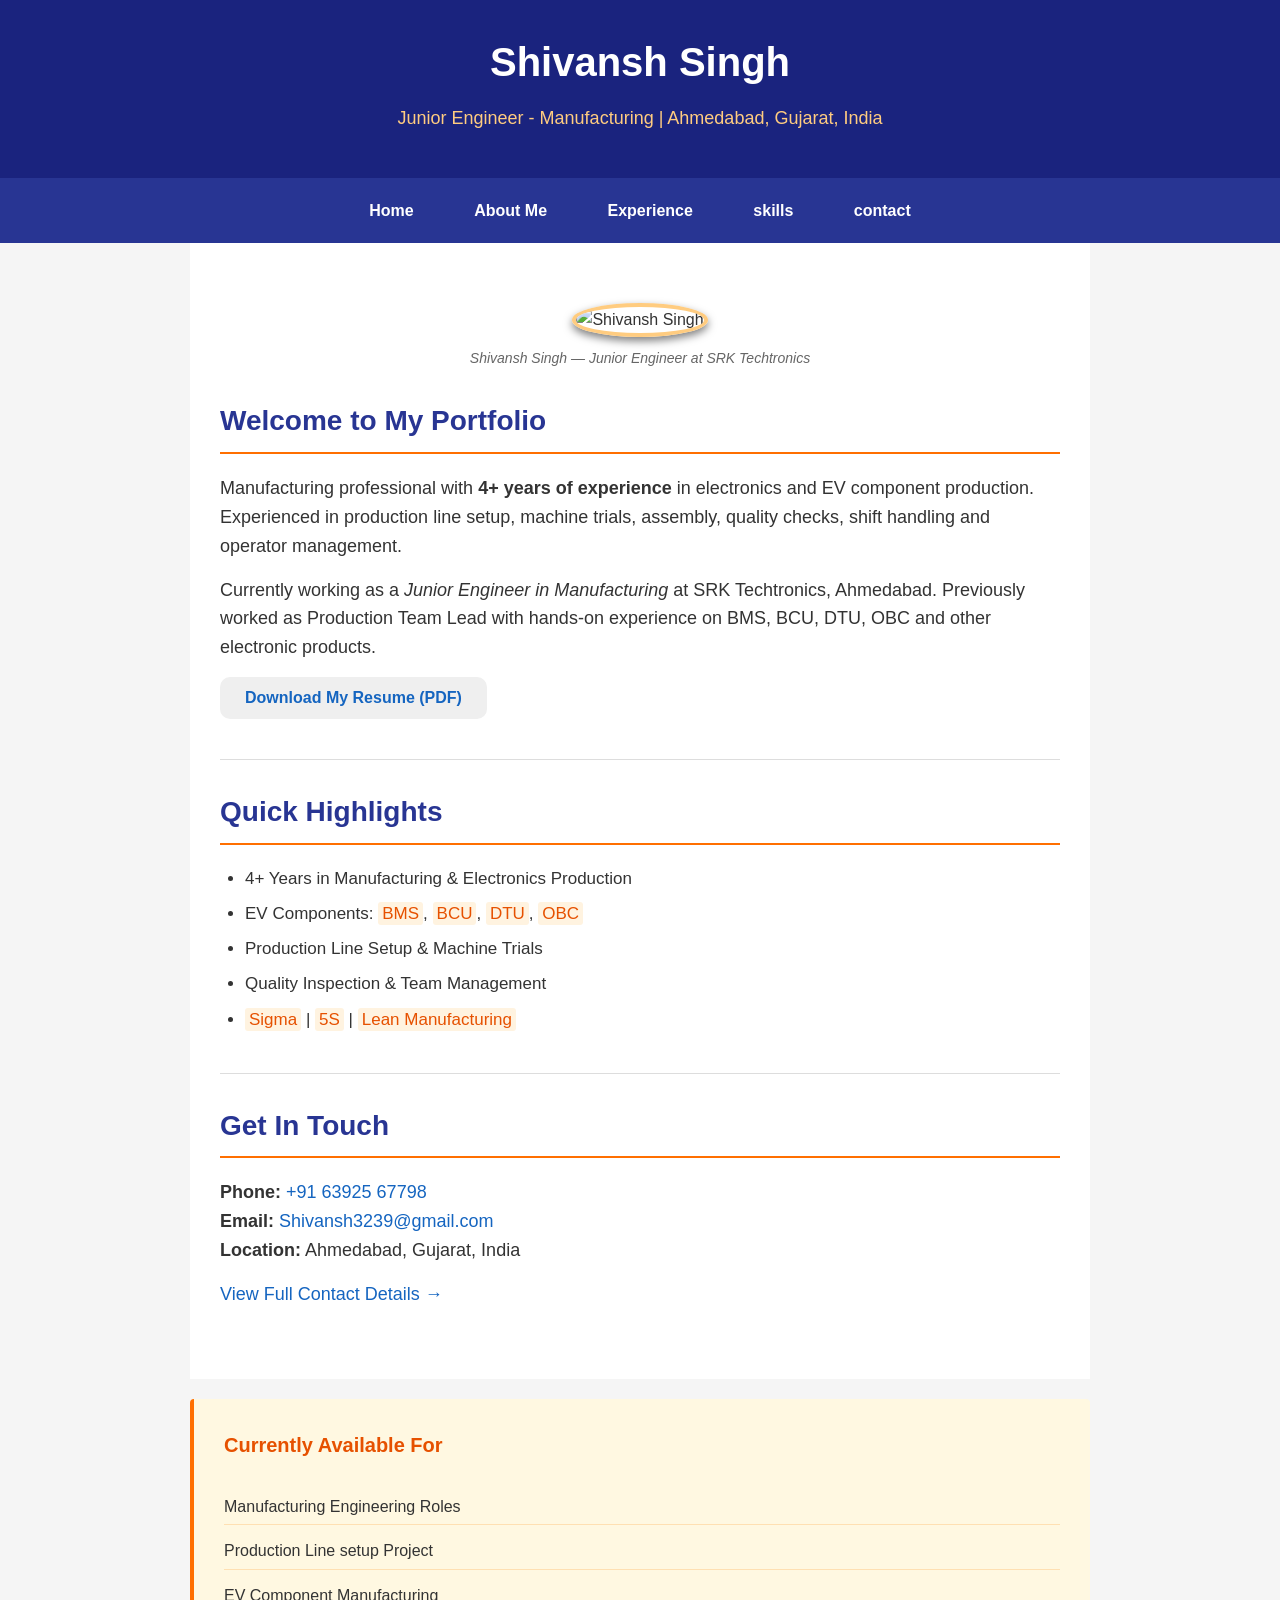
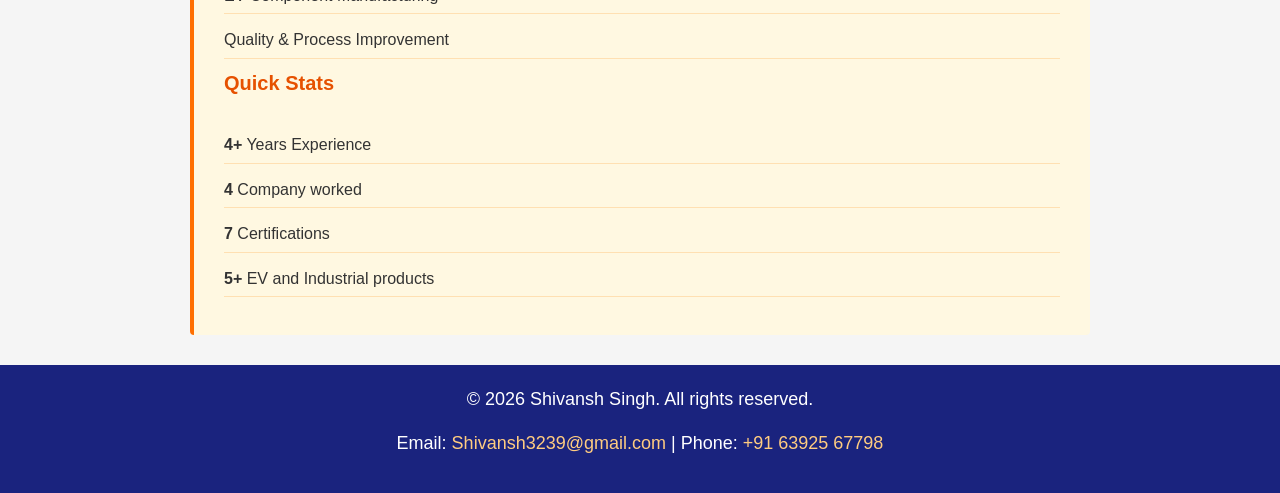
==== index.html @ 59038db4 "update" ====
<!DOCTYPE html>
<html lang="en">
<head>
    <meta charset="UTF-8">
    <meta name="viewport" content="width=device-width, initial-scale=1.0">
    <meta name="description" content="Portfolio of Shivansh Singh - Junior Engineer in Manufacturing with 4+ years of experience in EV electronics, BMS, BCU, DTU, OBC production, based in Ahmedabad, Gujarat.">
    <meta name="keyword" content="Shivansh Singh, Manufacturing Engineer, EV Component, BMS, BCU, DTU, OBC, Ahmedabad, Six Sigma, 5S">
    <meta name="author" content="Shivansh Singh">
    <link href="https://fonts.googleapis.com/css2?family=Roboto:wght@400;700&display=swap" rel="stylesheet">
    <link rel="stylesheet" href="style.css">
    <title>Shivansh Singh | Manufacturing Junior Portfolio</title>
</head>
<body>

    <!-- ==================== HEADER ==================== -->
    <header>
        <h1>Shivansh Singh</h1>
        <p>Junior Engineer - Manufacturing | Ahmedabad, Gujarat, India</p>
    </header>

    <!-- ==================== NAVIGATION ==================== -->
    <nav>
        <ul>
            <li><a href="index.html">Home</a></li>
			<li><a href="about.html">About Me</a></li>
			<li><a href="experience.html">Experience</a></li>
			<li><a href="skills.html">skills</a></li>
			<li><a href="contact.html">contact</a></li>
        </ul>
    </nav>

    <!-- ==================== MAIN CONTENT ==================== -->
    <main>
        
        <!-- ===== HERO SECTION ===== -->
        <section>
            <figure>
                <img src="images/shivansh.jpg" alt="Shivansh Singh" width="100" height="100">
                <figcaption>Shivansh Singh — Junior Engineer at SRK Techtronics</figcaption>
            </figure>
            
            <h2>Welcome to My Portfolio</h2>
            <p>
                Manufacturing professional with <strong>4+ years of experience</strong> in electronics 
                and EV component production. Experienced in production line setup, machine trials, 
                assembly, quality checks, shift handling and operator management.
            </p>
            <p>
                Currently working as a <em>Junior Engineer in Manufacturing</em> at SRK Techtronics, 
                Ahmedabad. Previously worked as Production Team Lead with hands-on experience on 
                BMS, BCU, DTU, OBC and other electronic products.
            </p>
            
            <p>
                <button><a href="C:\Users\shiva\OneDrive\Html Practice File\shivansh-Portfolio\Resume/Shivansh_Singh_Resume.pdf" download>Download My Resume (PDF)</a></button>
            </p>
        </section>

        <hr>

        <!-- ===== QUICK HIGHLIGHTS ===== -->
        <section>
            <h2>Quick Highlights</h2>
            <ul>
                <li><merk>4+ Years</merk> in Manufacturing & Electronics Production</li>
                <li>EV Components: <mark>BMS</mark>, <mark>BCU</mark>, <mark>DTU</mark>, <mark>OBC</mark></li>
                <li>Production Line Setup & Machine Trials</li>
                <li>Quality Inspection & Team Management</li>
                <li><mark> Sigma</mark> | <mark>5S</mark> | <mark>Lean Manufacturing</mark></li>
            </ul>
        </section>

        <hr>

        <!-- ===== CONTACT PREVIEW ===== -->
        <section>
            <h2>Get In Touch</h2>
            <p>
                <strong>Phone:</strong> <a href="tel:+916392567798">+91 63925 67798</a><br>
                <strong>Email:</strong> <a href="mailto:Shivansh3239@gmail.com">Shivansh3239@gmail.com</a><br>
                <strong>Location:</strong> Ahmedabad, Gujarat, India
            </p>
            <p>
                <a href="contact.html">View Full Contact Details →</a>
            </p>
        </section>

    </main>

    <!-----------Aside: Sidebar Content--------------->

    <aside>
        <h2>Currently Available For</h2>
            <ul>
                <li>Manufacturing Engineering Roles</li>
                <li>Production Line setup Project</li>
                <li>EV Component Manufacturing</li>
                <li>Quality & Process Improvement</li>
            </ul>

        <h2>Quick Stats</h2>

            <ul>
                <li><strong>4+</strong> Years Experience</li>
                <li><strong>4</strong> Company worked</li>
                <li><strong>7</strong> Certifications</li>
                <li><strong>5+</strong> EV and Industrial products</li>
            </ul>
    </aside>

    <!-- ==================== FOOTER ==================== -->
    <footer>
        <p>&copy; 2026 Shivansh Singh. All rights reserved.</p>
        <p>
            Email: <a href="mailto:Shivansh3239@gmail.com">Shivansh3239@gmail.com</a> | 
            Phone: <a href="tel:+916392567798">+91 63925 67798</a>
        </p>
    </footer>

</body>
</html>
---- style.css ----
/*-------------------Shivansh Singh Portfolio - Sylesheet-----------*/

/*-------------Step 1: CSS Reset (har developer yeh lagata hai)---------*/

* {
    margin: 0;
    padding: 0;
    box-sizing: border-box;
}

/*----------Smooth Scrolling---------------*/
html {
    scroll-behavior: smooth;
}
/*---------------Step 2: Body - Poore page ka base------------*/

body {
    background-color: #f5f5f5;
    color: #333333;
    font-family: 'open sans', Arial, Helvetica, sans-serif;
    font-size: 16px; 
    line-height: 1.6;
}

/*--------------Step 3: Header (Navy blue box)------------*/

header {
    background-color: #1a237e;       /*--------Rang----------*/
    color: white;                    /*----------Text ka rang-----------*/
    padding: 30px 20px;                /*---------Andar ka gap (upar-neeche 30, daayein-baayen 20)------*/
}

header h1 {
    color: white;               /*--------Header ke andar h1 white hoga-----*/
    font-size: 40px;
    margin-bottom: 10px;          /*-------Naam ke neeche gap-------*/
}

header p {
    color: #ffcc80;         /*--------halka orange--------*/
    font-size: 18px;
}

/*---------Style 4: Navigation (Dark blue box)----------*/


nav {
    background-color: #283593;          /*------Thoda halka blue-----*/
    padding: 15px 20px;                    /*------Andar ka Gap-------*/
    text-align: center;                    /*------Center mein-------*/
    margin-bottom: 0;                      /*-------Neeche se koi gap nahi----*/
}

/*--------------Step 5: Main Content (White Box)----------*/
main{
    max-width: 900px;           /*--------900px se Jyada wide nhi----------*/
    margin: 0 auto;             /*--------Centre me lao----------*/
    padding: 20px;              /*--------Andar ka gap-----------*/
    background-color: white;  /*--------white background------*/
}

/*---------------Step 6: Sections-------------*/
section {
    margin-bottom: 30px;        /*---------Har section ke neeche 30px gap------*/
}

/*--------------Step 7: ----------------*/
h2 {
    color: #283593;
    font-size: 28px;
    font-weight: 700;
    border-bottom: 2px solid #ff6f00;       /*------Neeche orange line----*/
    padding-bottom: 10px;       /*--------Line se text ka gap-------*/
    margin-bottom: 20px;        /*--------Heading ke neeche gap-----*/
}

h3 {
    color: #3949ab;
    font-size: 22px;
    margin-top: 25px;
    margin-bottom: 10px;
}

/*----------Step 8: Paragraph & Links----------*/

p {
    font-size: 18px;
    margin-bottom: 15px; 
}
a {
    color: #1565c0;
    text-decoration: none;
}

a:hover {
    color: #ff6f00;
    text-decoration: underline;
}

/*-----------Step 9: Footer (Navy blue Box-------*/
footer {
    background-color: #1a237e;
    color: white;
    text-align: center;
    padding: 20px;              /*--------Andar ka gap---------*/
    margin-top:  30px;          /*--------Upar se gap-----*/
}

footer a {
    color: #ffcc80;
}
footer a:hover {
    color: white;
}

/*---------Step 10: Mark (Highlight)--------*/
mark {
    background-color: #fff3e0;
    color: #e65100;
    padding: 2px 4px;
    border-radius: 3px;
}

/*---------Step 11: Address Box----------*/
address {
    font-style: normal;
    background-color: #e8eaf6;
    padding: 15px;          /*--------Andar ka gap-------*/
    border-left: 4px solid #3949ab;                 /*-------Baayein se blue line--------*/
    border-radius: 25px;        /*------Corner roound---------*/
    border-bottom: 20px;          /*-------Neeche se gao--------*/
}

/*------------Step 12: Horizontal Rule-----------*/
hr {
    border: none;               /*------------Default border hatoo--------*/
    border-top: 1px solid #ddd;     /*-------Sirf upar ki line---------*/
    margin: 30px;               /*----------Upar-neeche gap-------*/
}

/*-----------Chapter 4------------*/


/*-------------Step 1: CSS Reset--------------*/
* {
    margin: 0;
    padding: 0;
    box-sizing: border-box;
}

/*--------------Step 2: Body---------------*/
body {
    background-color: #f5f5f5;
    color: #333333;
    font-family: 'open sans', Arial, Helvetica, sans-serif;
    font-size: 16px;
    line-height: 1.6;
}

/*------------Step 3: Header------------*/
header {
    background-color: #1a237e;
    color: white;
    padding: 30px 20px;
    text-align: center;
}

/*-------------Step 4:------------*/
nav {
    background-color: #283593;
    padding: 15px 20px;
    text-align: center;
}
nav ul {
    list-style: none;
    margin: 0;
    padding: 0;
}
nav ul li {
    display: inline-block;
    margin: 0 20px;
}
nav ul li a {
    color: white;
    font-weight: bold;
    padding: 5px 8px;
    display: inline-block; 
    border-radius: 4px;
    transition: background-color 0.3s;
}
nav ul li a:hover {
    background-color: #ff6f00;
    color: white;
    text-decoration: none;
}

/*-----------Step 5: Main content-----------*/
main {
    max-width: 900px;
    margin: 0 auto;
    padding: 30px;
    background-color: white;
    min-height: 500px;
}
/*-----------Step 6:-------------*/
section {
    margin-bottom: 40px;
}
/*----------Step 7:----------*/
h2 {
    color: #283593;
    font-size: 28px;
    font-weight: 700;
    border-bottom: 2.5px solid #ff6f00;
    padding-bottom: 8px;
    margin-bottom: 20px;
}

h3 {
    color: #3949ab;
    font-size: 22px;
    margin-top: 25px;
    margin-bottom: 10px;
}

/*-------------Step 8: Paragraphs & Links---------*/
p {
    font-size: 18px;
    margin-bottom: 15px;
}

a {
    color: #1565c0;
    text-decoration: none;
}

a:hover {
    color: #ff6f00;
    text-decoration: underline;
}

/*------------Step 9: Lists (Skills, Highlights)---------*/
main ul {
    list-style-type: disc;
    padding-left: 25px;
    margin-bottom: 15px;
}

main ul li {
    margin-bottom: 8px;
    font-size: 17px;
}

/*-----------Step 10: Images & figure----------*/
img {
    max-width: 100%;
    height: auto;
}

figure {
    text-align: center;
    margin: 30px 0;
}

figure img {
    border-radius: 50%;
    width: 200px;
    height: 200px;
    object-fit: cover;
    border: 4px solid #ffcc80;
    box-shadow: 0 4px 8px rgba(0, 0, 0, 0.5);
}

figcaption {
    color: #666;
    font-size: 14px;
    margin-top: 10px;
    font-style: italic;
}

/*---------------Step 11: Tables (Certification)------------*/
table {
    width: 100%;
    border-collapse: collapse;
    margin: 20px 0;
    font-size: 16px;
}

caption {
    font-weight: bold;
    margin-bottom: 10px;
    text-align: left;
    color: #333;
}

thead {
    background-color: #1a237e;
    color: white;
}

th, td {
    padding: 8px 10px;
    text-align: left;
    border-bottom: 1px solid #ddd;
}

th {
    font-weight: 700;
    text-transform: uppercase;
    font-size: 14px;
    letter-spacing: 0.5px;
}

tbody tr:nth-child(even) {
    background-color: #f8f9fa;
}

tbody tr:hover {
    background-color: #e3f2fd;
}
tfoot {
    background-color: #fff3e0;
    font-weight: bold;
}

/*--------------Step 12: forms (Contact page)-----------*/
input[type="text"],
input[type="email"],
input[type="tel"],
textarea,
select {
    width: 100%;
    padding: 8px;
    margin-bottom: 15px;
    border: 1px solid #ccc;
    border-radius: 10px;
    font-size: 16px;
    font-family: inherit;
}

input:focus,
textarea:focus,
select:focus {
    border-color: #1565c0;
    outline: none;
    box-shadow: 0 0 0 3px rgba(21, 101, 192, 0.2);
}

textarea {
    resize: vertical;
    min-height: 120px;
}
fieldset {
    border: 1px solid #ddd;
    padding: 20px;
    margin-bottom: 20px;
    border-radius: 10px;
}

legend {
    font-weight: bold;
    color: #1a237e;
    padding: 0 10px;
}
/*-----------Step 13: Buttons--------*/
button {
    padding: 12px 25px;
    font-size: 16px;
    font-weight: bold;
    border: none;
    border-radius: 10px;
    cursor: pointer;
    margin-right: 10px;
    transition: background-color 0.3s;
}

button[type="submit"] {
background-color: #ff6f00;
color: white;
}

button[type="submit"]:hover {
background-color: #e65100;
}
button[type="reset"] {
background-color: #e0e0e0;
color: #333;
}

button[type="reset"]:hover {
    background-color: #bdbdbd;
}

/*-----------Step 14: Address---------------*/
address {
    font-style: normal;
    background-color: #e8eaf6;
    padding: 15px;
    border-left: 6px solid #3949ab;
    border-radius: 20px;
    margin-bottom: 20px;
}

/*------------Step 15: Mark & HR---------------*/
mark {
    background-color: #fff3e0;
    color: #e65100;
    padding: 2px 4px;
    border-radius: 3px;
}

hr {
    border: none;
    border-top: 1px solid #ddd;
    margin: 30px 0;
}

/*-----------Step 16: footer---------------*/
footer {
    background-color: #1a237e;
    color: white;
    text-align: center;
    padding: 20px;
    margin-top: 30px;
}

footer a {
    color: #ffcc80;
}

footer a:hover {
    color: white
}

/*----------Step 17: Aside (Sidebar)------------*/
aside {
    max-width: 900px;
    margin: 20px auto;
    padding: 30px;
    background-color: #fff8e1;
    border-left: 4px solid #ff6f00;
    border-radius: 4px;
}

aside h2 {
    font-size: 20px;
    border-bottom: none;
    color: #e65100;
}

aside ul {
    list-style: none;
    padding: 0;
}

aside ul li {
    margin-bottom: 8px;
    padding: 5px 0;
    border-bottom: 1px solid #ffe0b2;
}
/*-----------Mobile Responsive Style------------*/

@media screen and (max-width: 768px) {

    /*--------Header text chhota----------*/
    header   {
        padding: 20px 15px;
    }

    header h1 {
        font-size: 28px;
    }
    header p {
        font-size: 16px;
    }

    /*-------------Navigation vertical-------------*/
    nav  {
        padding: 10px;
    }

    nav ul li {
        margin: 5px 0;
    }

    nav ul li a {
        padding: 10px;
    }

    /*------------Main Content adjust-----------*/
    main {
        padding: 15px;
        margin: 10px;
        max-width: 100%;
    }

    h2 {
        font-size: 24px;    
    }
    h3 {
        font-size: 20px;
    }
    p {
        font-size: 16px;
    }

    /*------------------Table font Chhota----------*/
    table {
        font-size: 14px;
    }
    th, td {
        padding: 8px 10px;
    }

    /*----------form fields-----------*/
    input, textarea, select {
        font-size: 16px;  /*--------iphone zoom fix----------*/
    }

    /*--------------button full width------------*/
    button {
        width: 100%;
        margin-bottom: 10px;
        margin-right: 0;
    }

    /*---------Aside adjust--------------*/
    aside {
        margin: 10px;
        padding: 15px;
    }

    /*----------Photo size--------------*/
    figure img {
        width: 150px;
        height: 150px;
    }
}

/*----------Print Style-----------*/

@media print {

    nav, footer, aside, form {
        display: none;
    }

    main {
        max-width: 100%;
        margin: 0;
        padding: 0;
    }

    body {
        background-color: white;
        color: black;
        font-size: 12pt;
    }

    a::after {
        content: " (" attr(href) ")";
        font-size: 10pt;
        color: #666;
    }

    h2 {
        border-bottom: 1px solid #000;
    }
}
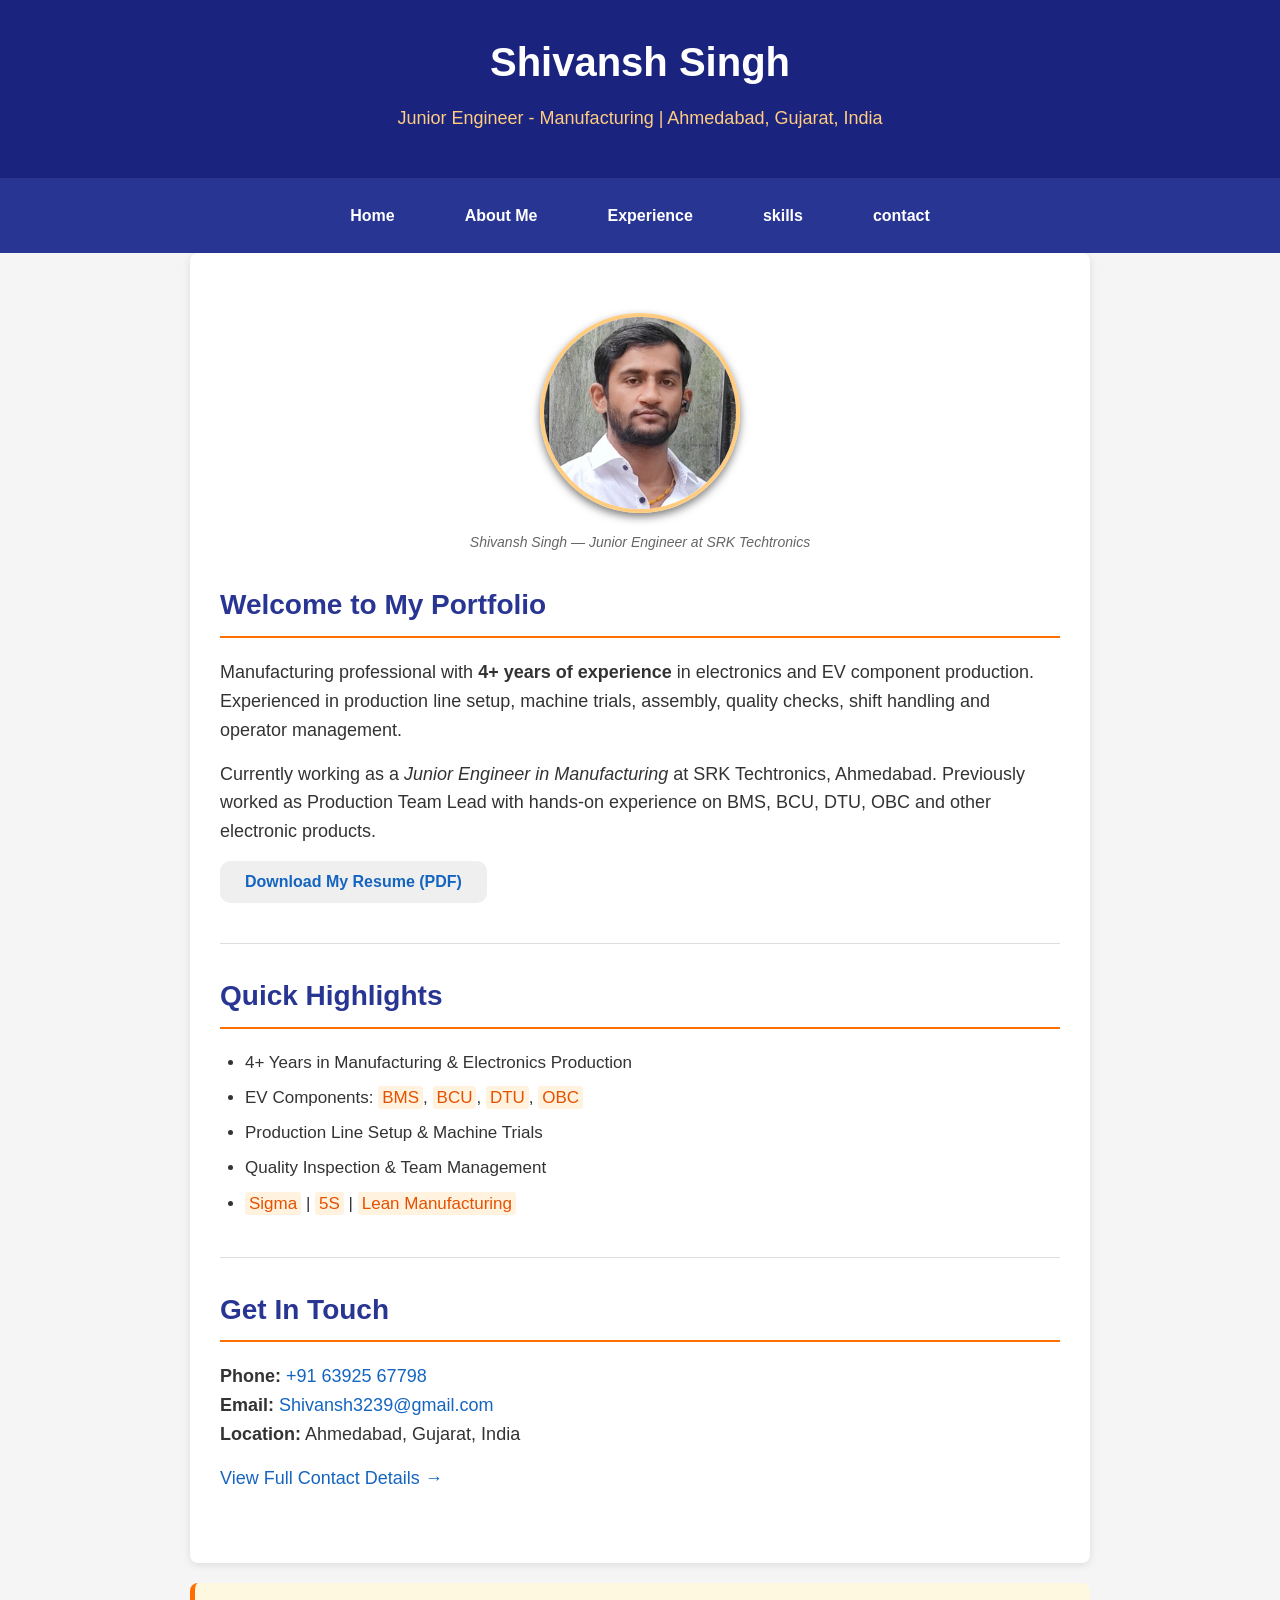
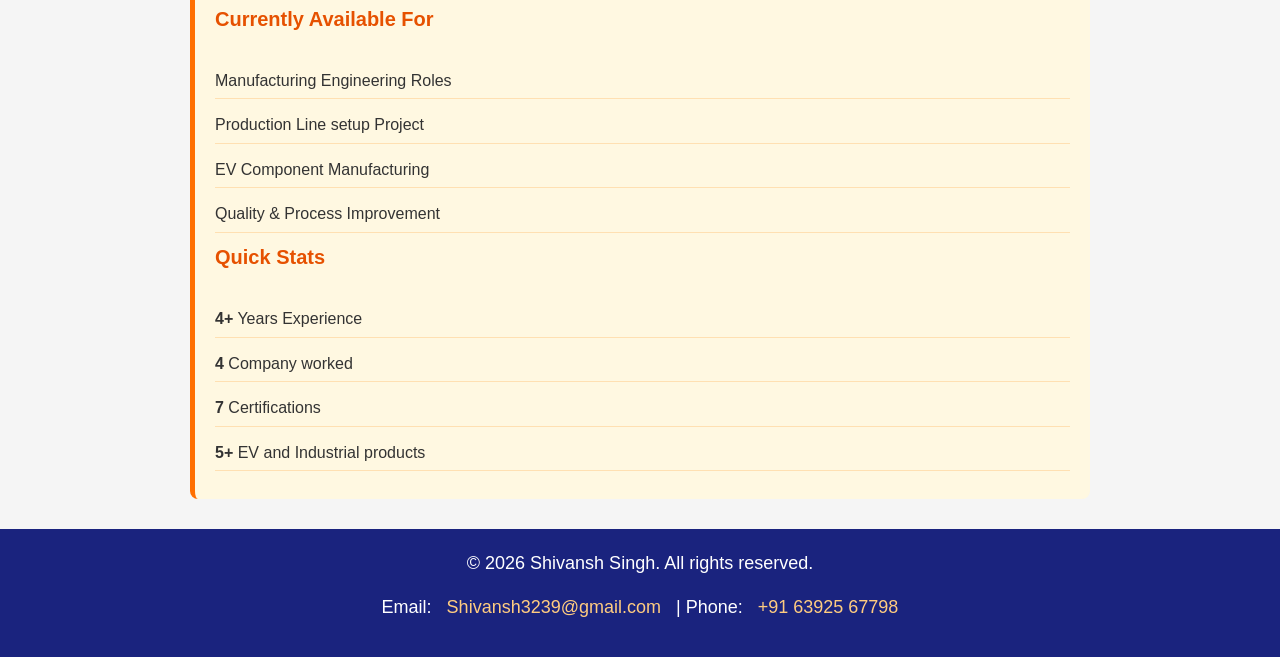
==== commit bac78993: "index update" ====
--- a/index.html
+++ b/index.html
@@ -35,7 +35,7 @@
         <!-- ===== HERO SECTION ===== -->
         <section>
             <figure>
-                <img src="images/shivansh.jpg" alt="Shivansh Singh" width="100" height="100">
+                <img src="Images/shivansh.jpg" alt="Shivansh Singh" width="100" height="100">
                 <figcaption>Shivansh Singh — Junior Engineer at SRK Techtronics</figcaption>
             </figure>
             
@@ -52,7 +52,7 @@
             </p>
             
             <p>
-                <button><a href="C:\Users\shiva\OneDrive\Html Practice File\shivansh-Portfolio\Resume/Shivansh_Singh_Resume.pdf" download>Download My Resume (PDF)</a></button>
+                <button><a href="Resume/Shivansh_Singh_Resume.pdf" download>Download My Resume (PDF)</a></button>
             </p>
         </section>
 
--- a/style.css
+++ b/style.css
@@ -566,4 +566,95 @@
     h2 {
         border-bottom: 1px solid #000;
     }
-}+}
+
+/*-----------Flex CSS------------------*/
+
+nav ul {
+    list-style: none;
+    display: flex;
+    justify-content: center;
+    align-items: center;
+    gap: 10px;
+    padding: 0;
+    margin: 0;
+}
+
+nav ul li a {
+    /*----------------Ab display: inline block ki zaroorat nahi*/
+    padding: 10px 10px;
+    color: white;
+    font-weight: bold;
+    border-radius: 4px;
+    transition: background-color 0.3s;
+}
+
+.hero {
+    display: flex;
+    align-items: center;
+    justify-content: center;
+    gap: 40px;
+
+    flex-wrap: wrap;
+}
+.hero figure {
+    margin: 0;
+}
+
+.hero-text {
+    max-width: 500px;
+}
+
+footer p {
+    display: flex;
+    justify-content: center;
+    align-items: center;
+    gap: 15px;
+    flex-wrap: wrap;
+}
+
+/*-----------wrapper-parent contailner---------------*/
+
+.layout-container {
+    display: flex;
+    gap: 30px;
+    max-width: 1200px;
+    margin: 0 auto;
+    padding: 20px;
+    align-items: flex-start;    /*-------------Dono box upper se align--------------*/
+}
+
+/*-------------main content - 75% space-----------*/
+main {
+    flex: 3;
+    background-color: white;
+    padding: 30px;
+    border-radius: 8px;
+    box-shadow: 0 2px 8px rgba(0, 0, 0, 0.1);
+}
+
+/*---------sidebar - 25% space-------------*/
+
+aside {
+    flex: 1;
+    background-color: #fff8e1;
+    padding: 20px;
+    border-radius: 8px;
+    border-left: 5px solid #ff6f00;
+    height: fit-content;        /*----------Apni height se stretch na ho---------------*/
+    min-width: 250px;           /*----------Bahut chhota na ho------------*/
+}
+
+/*----------------Hero Section - Photo + text-------------*/
+.hero {
+    display: flex;
+    align-items: center;
+    justify-content: center;
+    gap: 40px;
+    flex-wrap: wrap;
+    margin-bottom: 30px;
+}
+.hero figure {
+    margin: 0;
+    flex: 0 0 200px;    /*-----------Fix 200px, na grow na shrink----------*/
+}
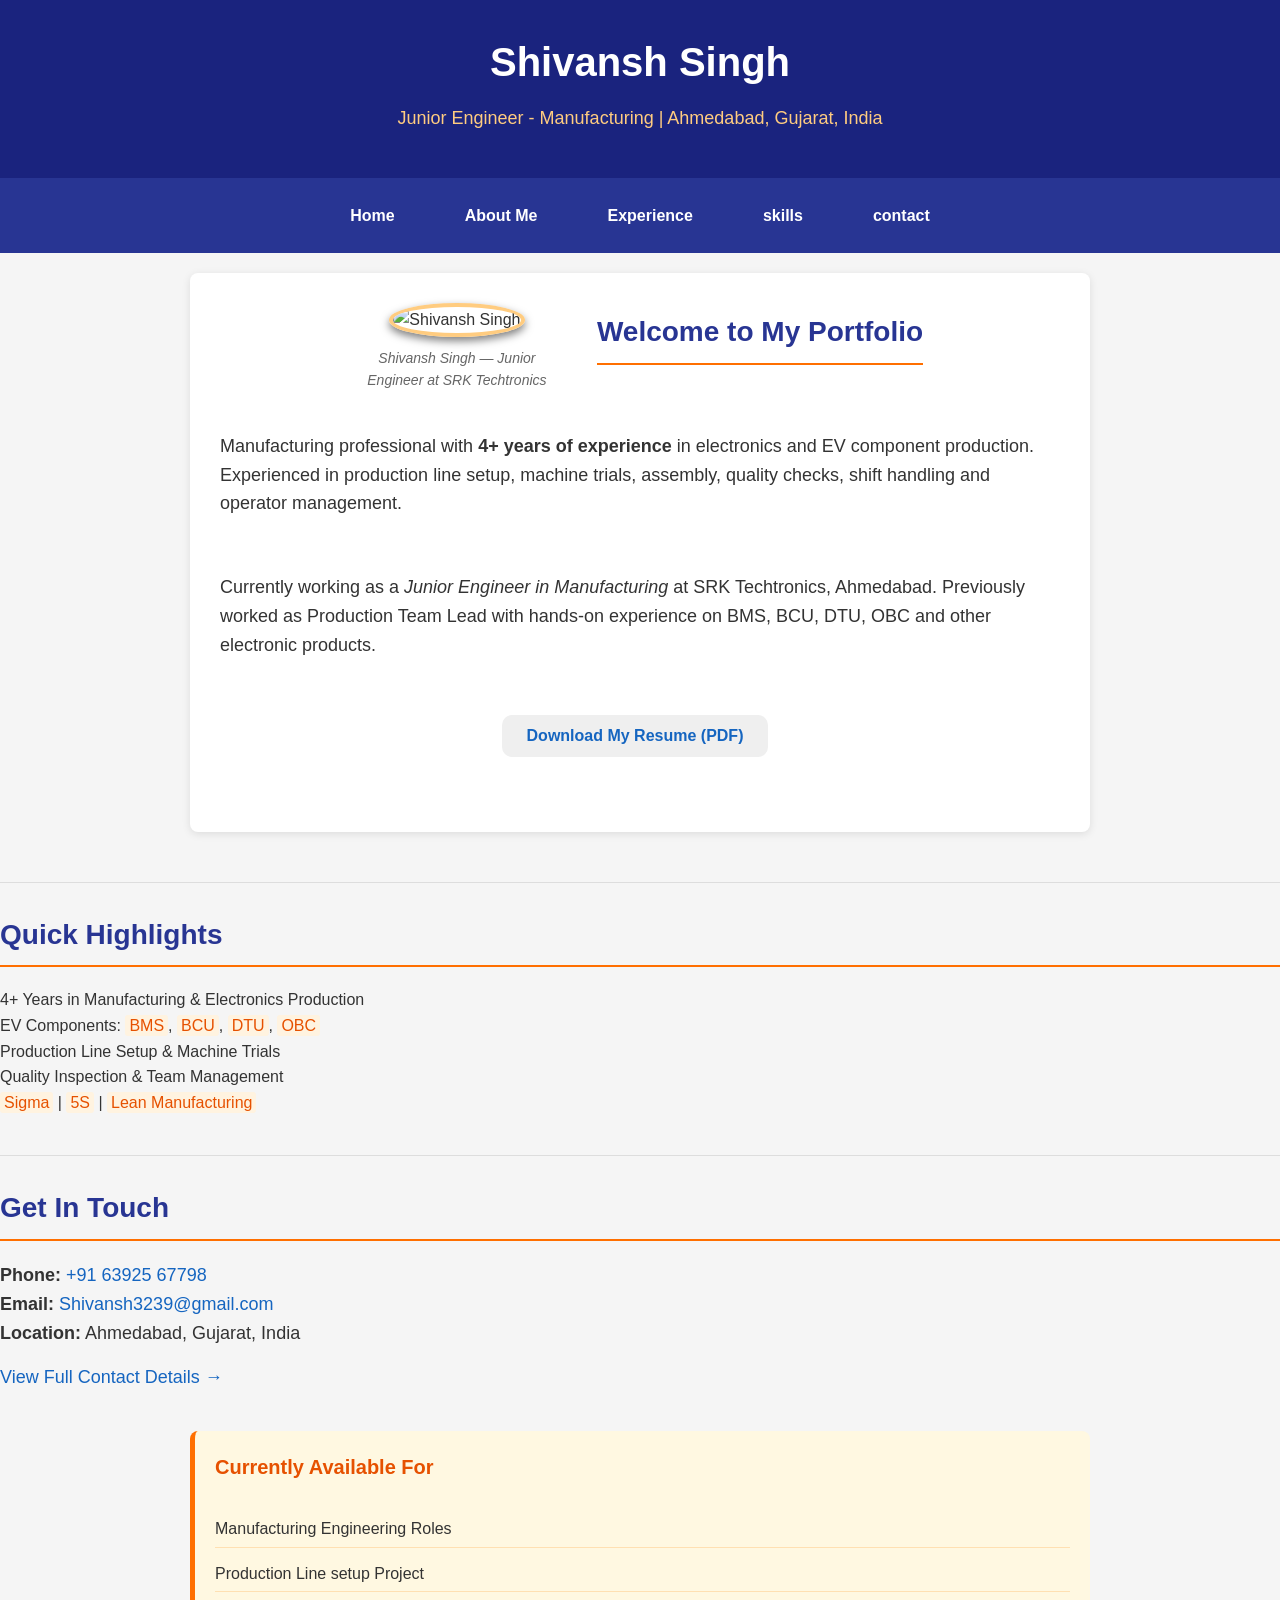
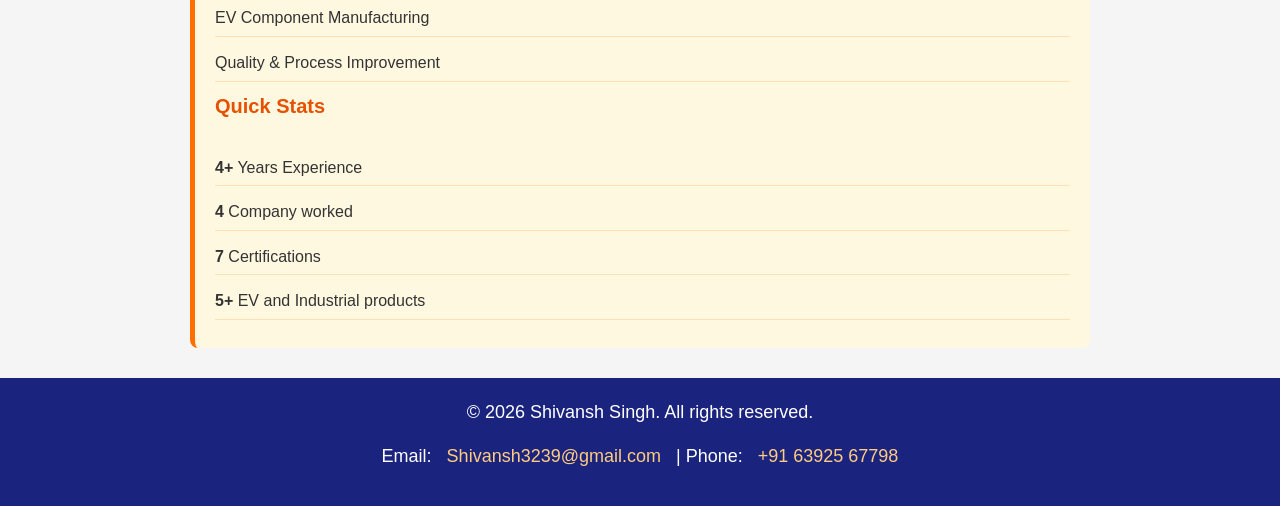
==== commit f822adcd: "index update" ====
--- a/index.html
+++ b/index.html
@@ -30,13 +30,16 @@
     </nav>
 
     <!-- ==================== MAIN CONTENT ==================== -->
+    
+    <div class="layout-container">
     <main>
         
         <!-- ===== HERO SECTION ===== -->
-        <section>
+        <section class="hero">
             <figure>
-                <img src="Images/shivansh.jpg" alt="Shivansh Singh" width="100" height="100">
+                <img src="shivansh.jpg" alt="Shivansh Singh" width="100" height="100">
                 <figcaption>Shivansh Singh — Junior Engineer at SRK Techtronics</figcaption>
+                <div class="hero-text">
             </figure>
             
             <h2>Welcome to My Portfolio</h2>
@@ -52,8 +55,9 @@
             </p>
             
             <p>
-                <button><a href="Resume/Shivansh_Singh_Resume.pdf" download>Download My Resume (PDF)</a></button>
+                <button><a href="Shivansh_Singh_Resume.pdf" download>Download My Resume (PDF)</a></button>
             </p>
+            </div>
         </section>
 
         <hr>
@@ -107,6 +111,7 @@
                 <li><strong>5+</strong> EV and Industrial products</li>
             </ul>
     </aside>
+</div>
 
     <!-- ==================== FOOTER ==================== -->
     <footer>
@@ -118,4 +123,4 @@
     </footer>
 
 </body>
-</html>+</html>
--- a/style.css
+++ b/style.css
@@ -657,4 +657,4 @@
 .hero figure {
     margin: 0;
     flex: 0 0 200px;    /*-----------Fix 200px, na grow na shrink----------*/
-}
+}
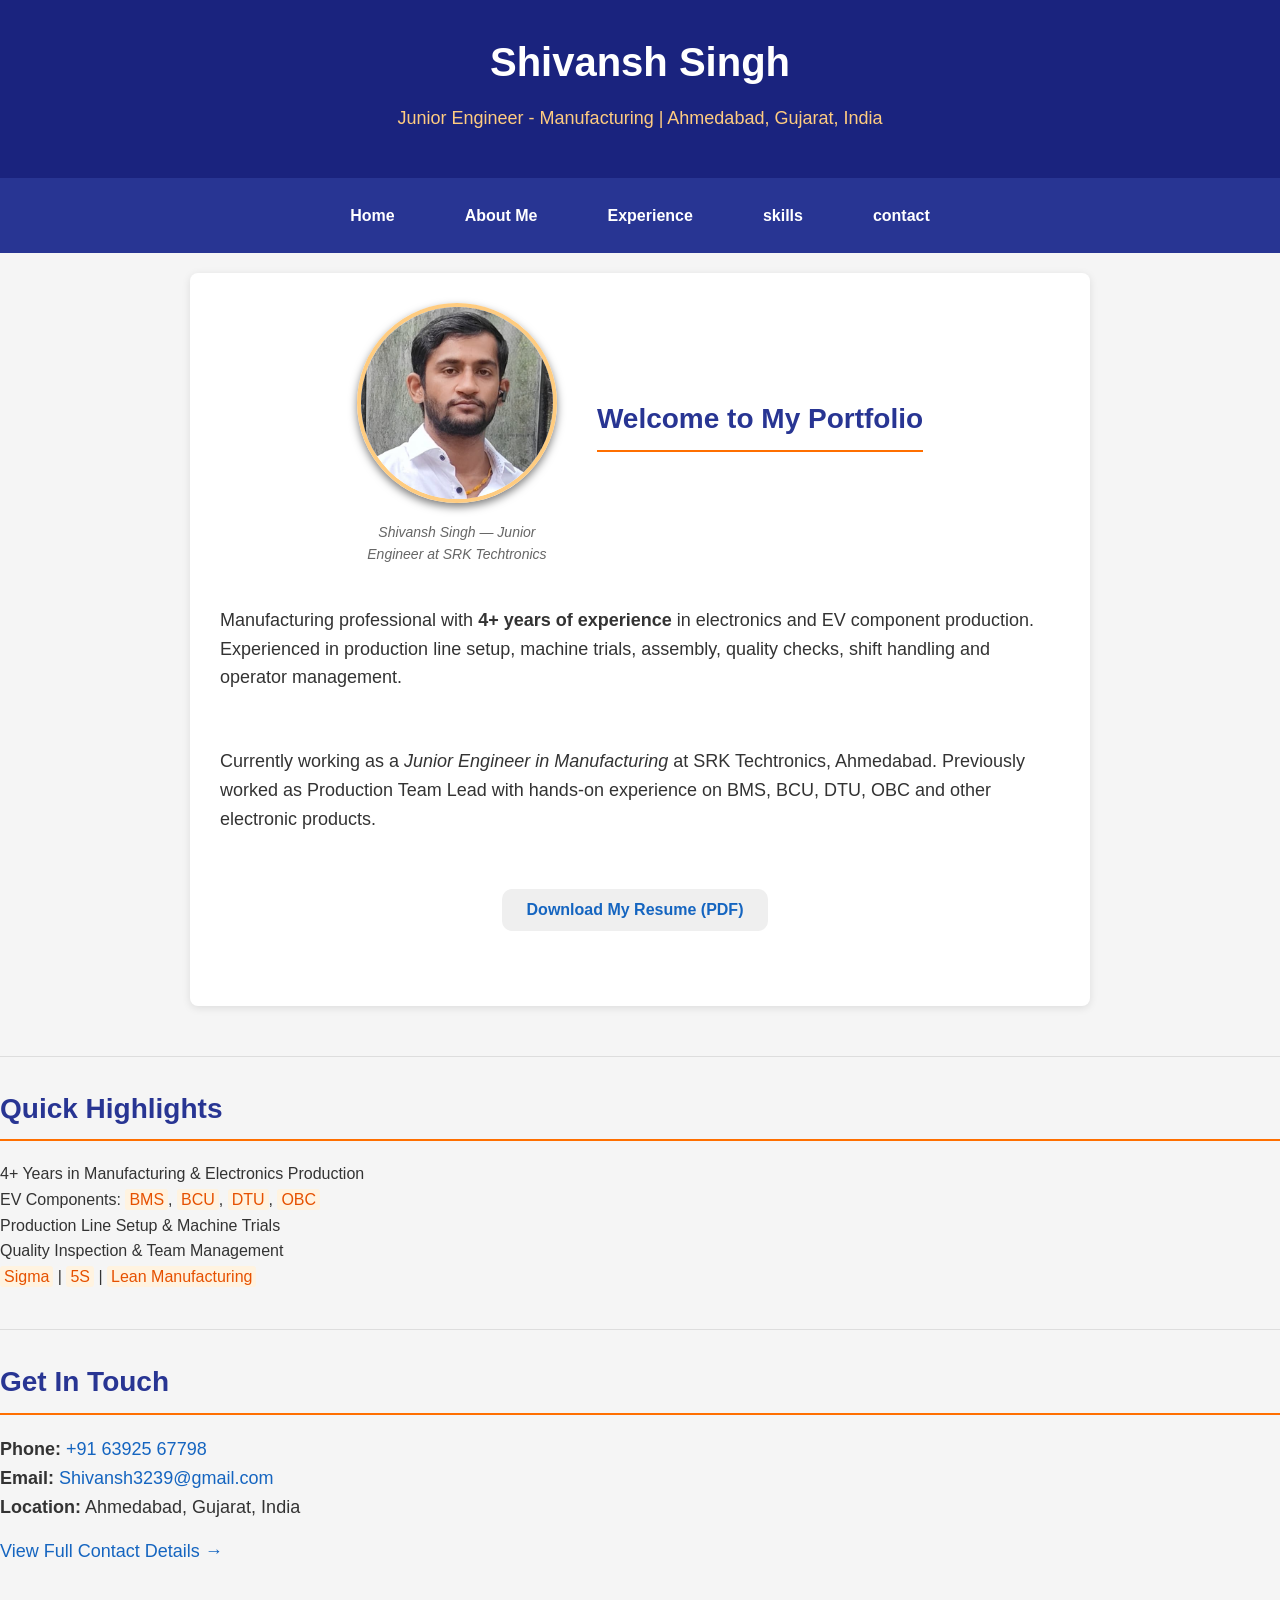
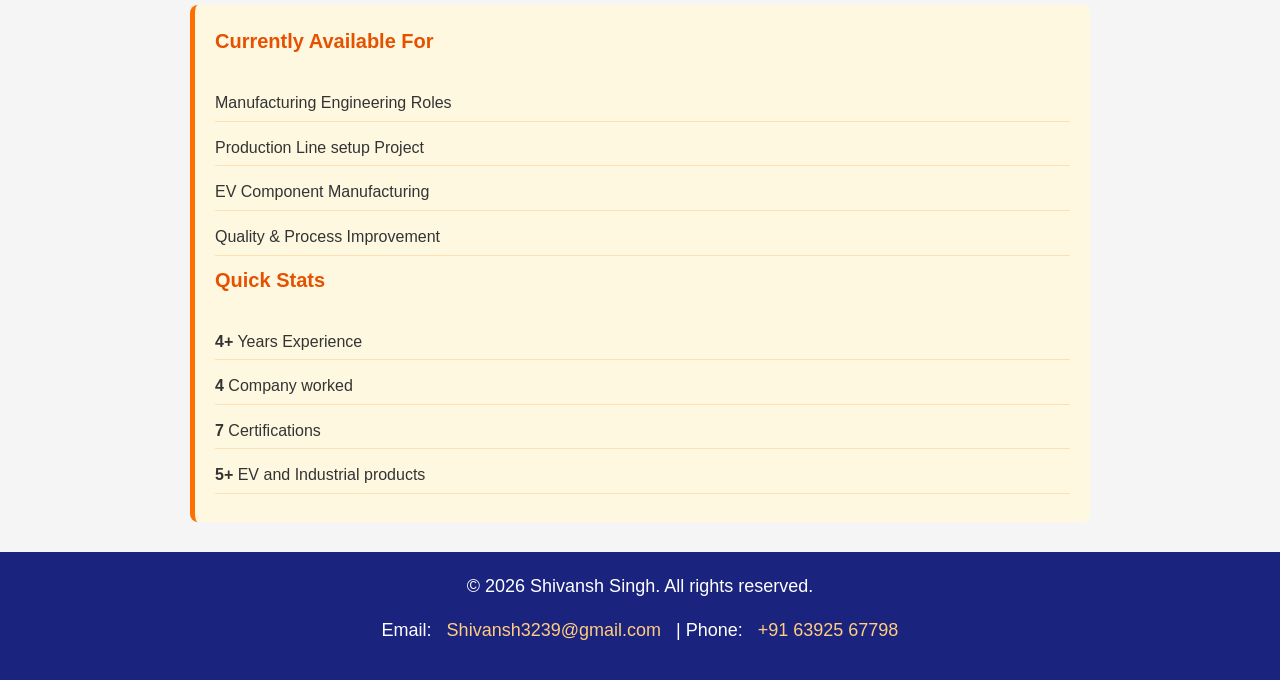
==== commit 3d891cbc: "index update" ====
--- a/index.html
+++ b/index.html
@@ -37,7 +37,7 @@
         <!-- ===== HERO SECTION ===== -->
         <section class="hero">
             <figure>
-                <img src="shivansh.jpg" alt="Shivansh Singh" width="100" height="100">
+                <img src="Images/shivansh.jpg" alt="Shivansh Singh" width="100" height="100">
                 <figcaption>Shivansh Singh — Junior Engineer at SRK Techtronics</figcaption>
                 <div class="hero-text">
             </figure>
@@ -55,7 +55,7 @@
             </p>
             
             <p>
-                <button><a href="Shivansh_Singh_Resume.pdf" download>Download My Resume (PDF)</a></button>
+                <button><a href="Resume/Shivansh_Singh_Resume.pdf" download>Download My Resume (PDF)</a></button>
             </p>
             </div>
         </section>
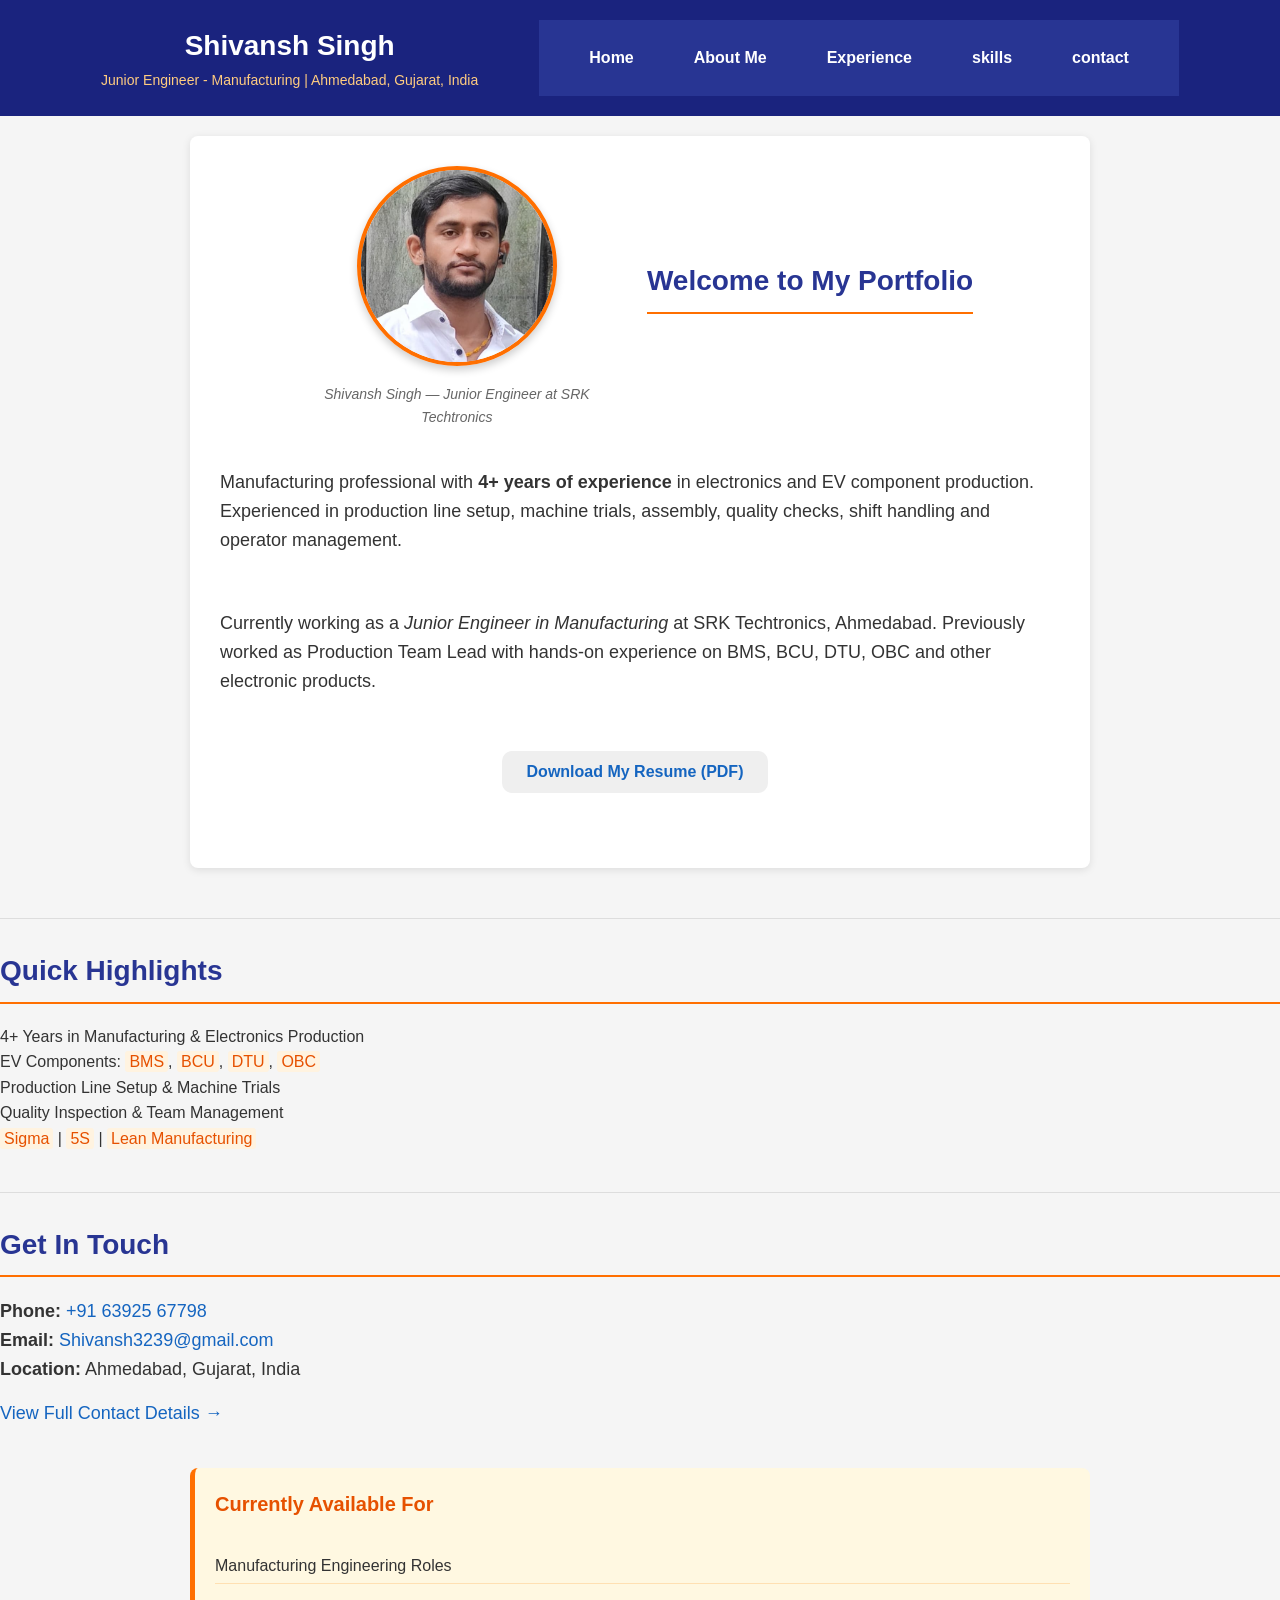
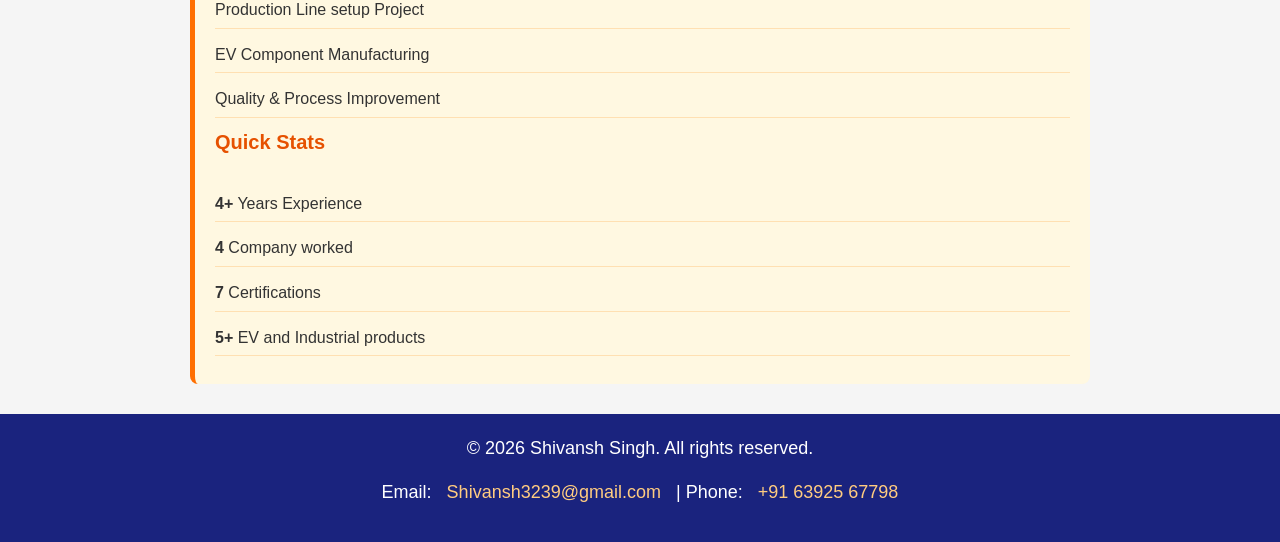
==== commit 4891e5f9: "css update" ====
--- a/index.html
+++ b/index.html
@@ -14,9 +14,11 @@
 
     <!-- ==================== HEADER ==================== -->
     <header>
+        <div class="logo">
         <h1>Shivansh Singh</h1>
         <p>Junior Engineer - Manufacturing | Ahmedabad, Gujarat, India</p>
-    </header>
+        </div>
+   
 
     <!-- ==================== NAVIGATION ==================== -->
     <nav>
@@ -28,6 +30,7 @@
 			<li><a href="contact.html">contact</a></li>
         </ul>
     </nav>
+     </header>
 
     <!-- ==================== MAIN CONTENT ==================== -->
     
@@ -63,7 +66,7 @@
         <hr>
 
         <!-- ===== QUICK HIGHLIGHTS ===== -->
-        <section>
+        <section class="hero1">
             <h2>Quick Highlights</h2>
             <ul>
                 <li><merk>4+ Years</merk> in Manufacturing & Electronics Production</li>
--- a/style.css
+++ b/style.css
@@ -657,4 +657,81 @@
 .hero figure {
     margin: 0;
     flex: 0 0 200px;    /*-----------Fix 200px, na grow na shrink----------*/
+}
+
+.hero figure img {
+    border-radius: 50%;
+    width: 200px;
+    height: 200px;
+    object-fit: cover;
+    border: 4px solid #ff6f00;
+    box-shadow: 0 4px 8px rgba(0, 0, 0, 0.2);
+}
+
+.hero-text {
+    flex: 1;        /*------baki space le lo-------------*/
+    min-width: 300px;       /*---------Bahut chhota na ho----------*/
+}
+
+
+/*----------Mobile Responsive----------*/
+
+@media screen and (max-width: 768px) {
+
+    /*-----Layout column mein----------*/
+
+    .layout-container {
+        flex-direction: column;
+        padding: 10px;
+        gap: 20px;
+    }
+
+    main, aside {
+        flex: none;
+        width: 100%;
+    }
+
+    /*---Hero text upar, Photo neeche--------*/
+    .hero {
+        flex-direction: column;
+        text-align: center;
+    }
+    .hero-text {
+        order: 1;  /*-----Upar text--------*/
+    } 
+    .hero figure {
+        order: 2;   /*--------Neeche photo-----------*/
+        flex:   none;
+    }
+
+    /*--------Navigation Wrap----------*/
+    nav ul {
+        flex-wrap: wrap;
+        gap: 10px;
+    }
+}
+
+header {
+    display: flex;
+    justify-content: space-evenly;  /*---------Logo left nav right----------*/
+    align-items: center;
+    padding: 20px 40px;
+    background-color: #1a237e;
+    color: white;
+}
+.logo h1 {
+    margin: 0;
+    font-size: 28px;
+}
+.logo p {
+    margin: 0;
+    font-size: 14px;
+    color: #ffcc80;
+}
+header nav ul {
+    display: flex;
+    gap: 0px;
+    list-style: none;
+    margin: 0;
+    padding: -20;
 }
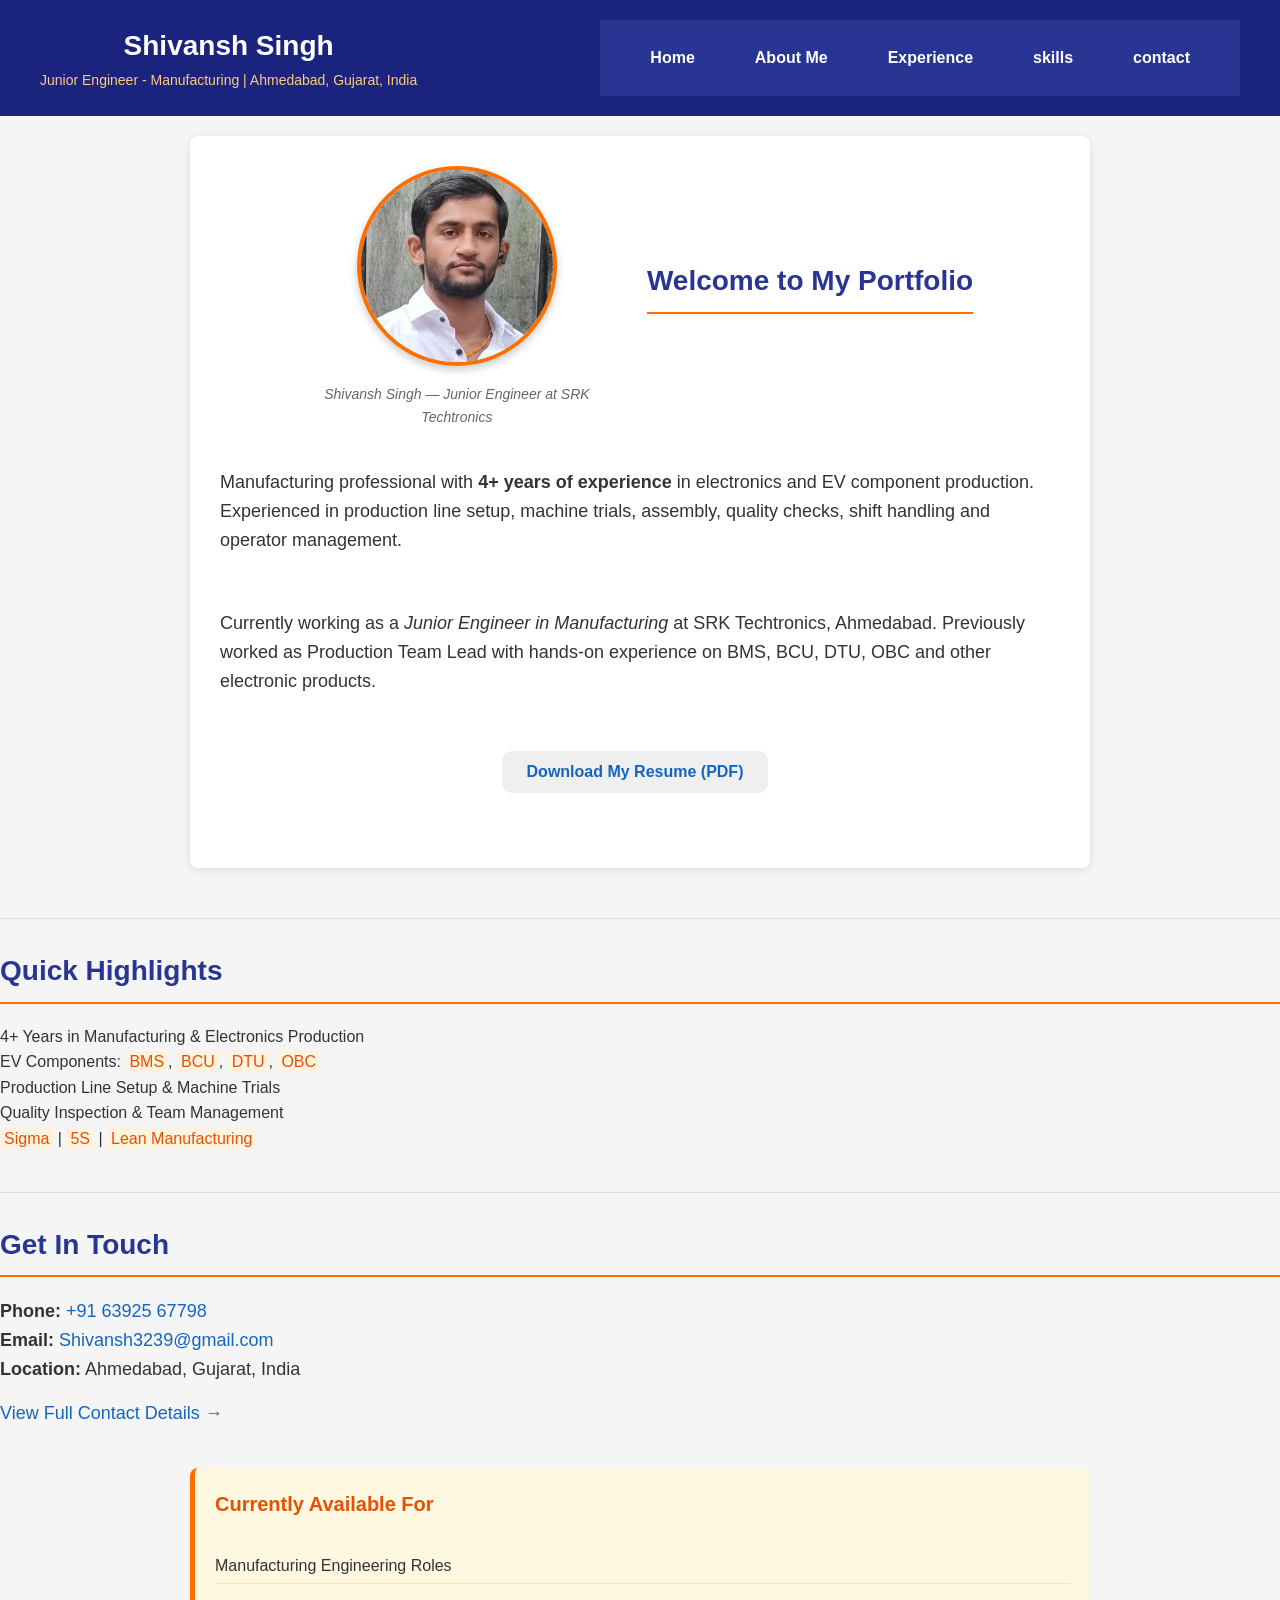
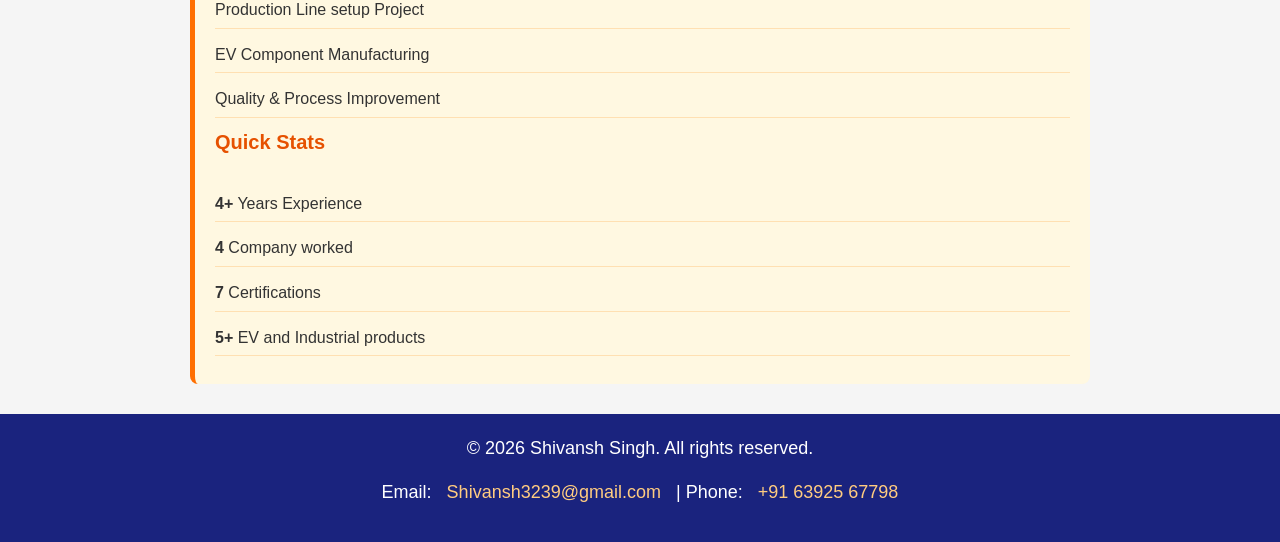
==== commit 7f970c06: "css update" ====
--- a/index.html
+++ b/index.html
@@ -124,6 +124,6 @@
             Phone: <a href="tel:+916392567798">+91 63925 67798</a>
         </p>
     </footer>
-
+    <script src="script.js"></script>
 </body>
 </html>
--- a/style.css
+++ b/style.css
@@ -734,4 +734,137 @@
     list-style: none;
     margin: 0;
     padding: -20;
+}
+.container {
+    display: flex;
+    align-items: center;
+}
+.item1 {
+    /*-----------Kuch nhi -left mein rahega---------*/
+}
+.item2 {
+    /*---------Kuch nahi - left mein rahega-----------*/
+}
+.item3 {
+    margin-left: auto;   /*--------yeh item right mein chala jayega----------*/
+}
+
+header {
+    display: flex;
+    align-items: center;
+    gap: 20px;
+}
+.logo {
+    /*---------------Left mein rahega----------*/
+}
+header nav {
+    margin-left: auto; /*---------Nav ko right side dhakel do!----------*/
+}
+.parent {
+    display: flex;
+    justify-content: center;    /*--------Horizontal centre--------*/
+    align-items: center;        /*--------Vertical centre----------*/
+    height: 100vh;              /*--------Parent ki heoght---------*/
+}
+.coming-soon {
+    display: flex;
+    justify-content: center;
+    align-items: center;
+    height: 1000vh;               /*--------60% screen height--------*/
+    text-align: center;
+}
+.card-container {
+    display: flex;
+    align-items: stretch;      /*---------Default - sab stretch hoke barabar height lete hain---------*/
+    gap: 20px;
+}
+.card {
+    flex: 1;                    /*--------Sab barabar width-----------*/
+    background: white;
+    padding: 50px;
+    border-radius: 90px;
+}
+.skill-grid {
+    display: flex;
+    gap: 20px;  
+    align-items: stretch;
+}
+.skill-card {
+    flex: 1;
+    background-color: white;
+    padding: 20px;
+    border-radius: 35px;
+    border-top: 4px solid #ff6f00;
+    box-shadow: 0 2px 8px rgba(0, 0, 0, 0.1);
+}
+@media screen and (max-width: 768px) {
+    .skill-grid {
+        flex-direction: column;
+    }
+}
+.container {
+    display: flex;
+    align-items: center;    /* Sab center mein */
+}
+
+.item1 {
+    /* Center mein rahega */
+}
+
+.item2 {
+    align-self: flex-start;   /* Yeh upar chala jayega! */
+}
+
+.item3 {
+    /* Center mein rahega */
+}
+
+
+
+
+/* ----- EXPERIENCE CARDS ----- */
+.job-card {
+    display: flex;
+    gap: 20px;
+    align-items: flex-start;    /* Upar se align */
+    background: white;
+    padding: 25px;
+    margin-bottom: 20px;
+    border-radius: 8px;
+    border-left: 4px solid #1a237e;
+    box-shadow: 0 2px 8px rgba(0,0,0,0.05);
+}
+
+.job-date {
+    flex: 0 0 120px;           /* Fix 120px width */
+    text-align: center;
+}
+
+.job-date .year {
+    background: #1a237e;
+    color: white;
+    padding: 6px 12px;
+    border-radius: 4px;
+    font-size: 13px;
+    font-weight: bold;
+    display: inline-block;
+}
+
+.job-details {
+    flex: 1;
+}
+
+.job-details h3 {
+    margin: 0 0 10px 0;
+    color: #283593;
+}
+
+.job-details ul {
+    margin: 0;
+    padding-left: 20px;
+}
+
+.job-details ul li {
+    margin-bottom: 6px;
+    color: #555;
 }
